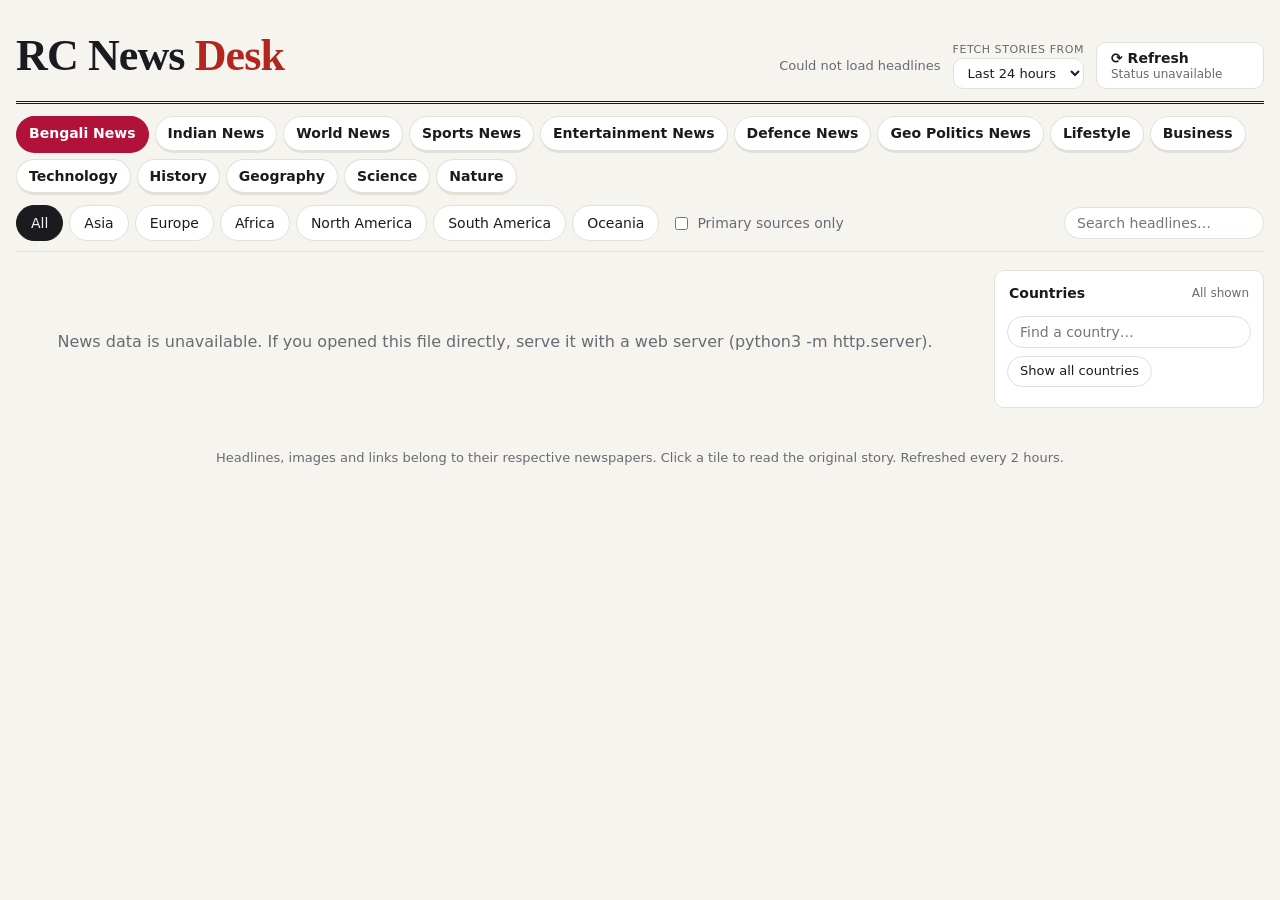
==== site/index.html @ bbf63688 "Fix article images (largest image, og:image fallback, uniform 16:9 layout) and add refresh time rang" ====
<!doctype html>
<html lang="en">
<head>
<meta charset="utf-8">
<meta name="viewport" content="width=device-width, initial-scale=1">
<title>RC News Desk — Bengali, India, World, Sports, Entertainment, Defence, Geopolitics, Lifestyle, Business, Technology, History, Geography, Science &amp; Nature</title>
<meta name="description" content="Headlines from newspapers across the world, refreshed every 2 hours.">
<meta name="referrer" content="no-referrer">
<style>
  :root {
    --bg: #f6f4ef; --card: #ffffff; --ink: #1b1b1f; --muted: #6a6a73; --line: #e3e0d8; --accent: #b3261e;
    --c-india: #c2570c; --c-world: #2a4d8f; --c-sports: #1b6e5a; --c-entertainment: #9b2f7a;
    --c-defence: #4a5a2a; --c-geopolitics: #8a2d2d; --c-lifestyle: #0f7b8a;
    --c-bengali: #b0123a; --c-business: #6b4e16; --c-technology: #3d4fb0; --c-history: #7a5230; --c-geography: #1f7a4d; --c-science: #5b3fa0; --c-nature: #2f7d2a;
  }
  @media (prefers-color-scheme: dark) {
    :root { --bg: #131316; --card: #1c1c21; --ink: #ecebe6; --muted: #9a9aa4; --line: #2c2c33; --accent: #ff6b5e;
      --c-india: #ff9a4d; --c-world: #7ea3f0; --c-sports: #4cc3a4; --c-entertainment: #e27cc0;
      --c-defence: #9fbf5f; --c-geopolitics: #f08a8a; --c-lifestyle: #4fc3d3;
      --c-bengali: #ff7a9a; --c-business: #d9b25f; --c-technology: #8c9cf0; --c-history: #d1a27a; --c-geography: #64c796; --c-science: #b49af0; --c-nature: #86cf7e; }
  }
  * { box-sizing: border-box; }
  body { margin: 0; background: var(--bg); color: var(--ink); font: 16px/1.45 Georgia, "Times New Roman", "Noto Serif Bengali", "Kohinoor Bangla", "Nirmala UI", "Vrinda", serif; }
  .wrap { max-width: 1280px; margin: 0 auto; padding: 0 16px 48px; }
  header { padding: 24px 0 12px; display: flex; flex-wrap: wrap; align-items: baseline; gap: 8px 20px; border-bottom: 3px double var(--ink); }
  h1 { margin: 0; font-size: clamp(28px, 5vw, 44px); letter-spacing: -.02em; }
  h1 span { color: var(--accent); }
  .hright { margin-left: auto; display: flex; align-items: center; gap: 12px; flex-wrap: wrap; justify-content: flex-end; }
  .updated { color: var(--muted); font: 13px system-ui, sans-serif; }
  button.refresh { display: flex; flex-direction: column; align-items: flex-start; gap: 1px; border-radius: 10px; padding: 7px 14px; text-align: left; min-width: 168px; }
  .rangebox { display: flex; flex-direction: column; gap: 1px; font-family: system-ui, sans-serif; }
  .rangebox span { font-size: 11px; color: var(--muted); text-transform: uppercase; letter-spacing: .05em; }
  .rangebox select { padding: 6px 10px; font-size: 13px; border-radius: 10px; max-width: none; }
  .rangebox select:disabled { opacity: .65; cursor: not-allowed; }
  button.refresh .rl { font: 700 14px system-ui, sans-serif; }
  button.refresh .rs { font: 12px system-ui, sans-serif; color: var(--muted); }
  button.refresh.ok .rs { color: #1b7a43; }
  button.refresh.fail .rs { color: #c0281f; }
  button.refresh:disabled { opacity: .65; cursor: not-allowed; }
  button.refresh.busy .ico { display: inline-block; animation: spin 1s linear infinite; }
  @keyframes spin { to { transform: rotate(360deg); } }
  .refmsg { font: 12px system-ui, sans-serif; color: #c0281f; text-align: right; margin-top: 6px; }
  .demo { background: #fff3cd; color: #5b4500; font: 14px system-ui, sans-serif; padding: 10px 14px; border-radius: 8px; margin-top: 14px; display: none; }
  .controls { position: sticky; top: 0; z-index: 5; background: var(--bg); padding: 12px 0 10px; border-bottom: 1px solid var(--line);
              font-family: system-ui, sans-serif; display: grid; gap: 10px; }
  .row { display: flex; flex-wrap: wrap; gap: 8px 12px; align-items: center; }
  .tabs { display: flex; flex-wrap: wrap; gap: 6px; }
  @media (max-width: 700px) { .tabs { flex-wrap: nowrap; overflow-x: auto; padding-bottom: 2px; } }
  .chips { display: flex; flex-wrap: wrap; gap: 6px; }
  button, select { font: inherit; font-size: 14px; cursor: pointer; border: 1px solid var(--line); background: var(--card); color: var(--ink); padding: 7px 14px; border-radius: 999px; }
  select { padding-right: 10px; max-width: 220px; }
  button[aria-pressed="true"] { background: var(--ink); color: var(--bg); border-color: var(--ink); }
  .tabs button { font-weight: 600; font-size: 14px; white-space: nowrap; border-bottom-width: 3px; padding: 6px 12px; }
  .tabs button[aria-pressed="true"] { background: var(--tabc, var(--ink)); border-color: var(--tabc, var(--ink)); color: #fff; }
  .toggle { display: inline-flex; align-items: center; gap: 6px; font-size: 14px; color: var(--muted); cursor: pointer; }
  input[type=search] { font: 14px system-ui, sans-serif; padding: 7px 12px; border-radius: 999px; border: 1px solid var(--line); background: var(--card); color: var(--ink); min-width: 190px; margin-left: auto; }
  .grid { display: grid; gap: 14px; grid-template-columns: repeat(auto-fill, minmax(270px, 1fr)); }
  .layout { display: grid; grid-template-columns: minmax(0, 1fr) 270px; gap: 20px; margin-top: 18px; align-items: start; }
  #grid { margin: 0; }
  aside { position: sticky; top: 118px; background: var(--card); border: 1px solid var(--line); border-radius: 10px; font-family: system-ui, sans-serif; }
  aside summary { cursor: pointer; padding: 12px 14px; font-weight: 700; font-size: 14px; list-style: none; display: flex; justify-content: space-between; align-items: center; }
  aside summary::-webkit-details-marker { display: none; }
  .selnote { font-weight: 400; color: var(--muted); font-size: 12px; }
  .sidebody { padding: 0 12px 12px; display: grid; gap: 8px; }
  .sidebody input[type=search] { margin: 0; min-width: 0; width: 100%; }
  .clear { padding: 5px 12px; font-size: 13px; justify-self: start; }
  #clist { max-height: 56vh; overflow-y: auto; display: grid; gap: 2px; padding-right: 4px; }
  #clist label { display: flex; align-items: center; gap: 8px; font-size: 14px; padding: 4px 6px; border-radius: 6px; cursor: pointer; }
  #clist label:hover { background: var(--bg); }
  #clist .n { margin-left: auto; color: var(--muted); font-size: 12px; }
  @media (max-width: 900px) {
    .layout { grid-template-columns: 1fr; }
    aside { position: static; order: -1; }
    #clist { max-height: 40vh; }
  }
  a.tile { display: flex; flex-direction: column; text-decoration: none; color: inherit; background: var(--card); border: 1px solid var(--line);
           border-radius: 10px; overflow: hidden; transition: transform .12s, box-shadow .12s; }
  a.tile:hover, a.tile:focus-visible { transform: translateY(-2px); box-shadow: 0 6px 18px rgba(0,0,0,.14); outline: none; }
  .thumb { position: relative; aspect-ratio: 16 / 9; background: var(--line); overflow: hidden; }
  /* Every tile gets the same 16:9 image box. A normal photo fills it (cropped from the top third, where faces
     usually are); a narrow, square or tall photo is shown whole over a blurred copy of itself; a small image is
     shown at its natural size, centred, instead of being stretched into a blur. */
  .thumb img.main { position: absolute; inset: 0; z-index: 2; width: 100%; height: 100%; object-fit: cover; object-position: center 25%; display: block; }
  .thumb img.main.contain { object-fit: contain; object-position: center; }
  .thumb img.main.small { inset: auto; top: 50%; left: 50%; width: auto; height: auto; max-width: 100%; max-height: 100%; transform: translate(-50%, -50%); object-fit: contain; }
  .thumb .bg { position: absolute; inset: -14%; z-index: 1; background-size: cover; background-position: center; filter: blur(18px) saturate(1.15) brightness(.92); }
  .ph { position: absolute; inset: 0; display: grid; place-items: center; font: 700 34px system-ui, sans-serif; color: #fff; background: linear-gradient(135deg, var(--tc, #555), color-mix(in srgb, var(--tc, #555) 70%, #000)); }
  .badge { z-index: 3; position: absolute; left: 8px; top: 8px; font: 700 11px system-ui, sans-serif; letter-spacing: .05em; text-transform: uppercase; padding: 3px 8px; border-radius: 999px; background: var(--tc, #555); color: #fff; }
  .body { padding: 12px 14px 12px; display: flex; flex-direction: column; gap: 7px; flex: 1; }
  .meta { display: flex; justify-content: space-between; gap: 8px; font: 12px system-ui, sans-serif; color: var(--muted); text-transform: uppercase; letter-spacing: .05em; }
  .tile h2 { margin: 0; font-size: 18px; line-height: 1.28; }
  .tile.lead h2 { font-size: 19px; }
  .tile p { margin: 0; color: var(--muted); font-size: 14px; }
  .foot { margin-top: auto; display: flex; justify-content: space-between; font: 12px system-ui, sans-serif; color: var(--muted); }
  .src { font-weight: 700; color: var(--ink); }
  .pri { color: var(--accent); font-weight: 700; }
  .empty { text-align: center; color: var(--muted); padding: 60px 0; font-family: system-ui, sans-serif; grid-column: 1 / -1; }
  .more { display: block; margin: 22px auto 0; padding: 10px 26px; }
  [hidden] { display: none !important; }
  .end { text-align: center; color: var(--muted); font: 14px system-ui, sans-serif; margin-top: 22px; }
  footer { margin-top: 36px; color: var(--muted); font: 13px system-ui, sans-serif; text-align: center; }
</style>
</head>
<body>
<div class="wrap">
  <header>
    <h1>RC News <span>Desk</span></h1>
    <div class="hright">
      <div class="updated" id="updated">Loading…</div>
      <label class="rangebox" title="On refresh, only fetch stories published within this period">
        <span>Fetch stories from</span>
        <select id="range" aria-label="Time range to fetch on refresh">
          <option value="6">Last 6 hours</option>
          <option value="12">Last 12 hours</option>
          <option value="24" selected>Last 24 hours</option>
          <option value="72">Last 3 days</option>
          <option value="168">Last 7 days</option>
          <option value="720">Last 30 days</option>
          <option value="2160">Last 90 days</option>
        </select>
      </label>
      <button class="refresh" id="refresh" type="button" disabled title="Fetch the latest headlines now">
        <span class="rl"><span class="ico">⟳</span> <span id="rlabel">Refresh</span></span>
        <span class="rs" id="rstatus">Checking…</span>
      </button>
    </div>
  </header>
  <div class="refmsg" id="refmsg" hidden></div>
  <div class="demo" id="demo">Sample data for preview. Real headlines appear after the first update runs on your host.</div>

  <div class="controls">
    <div class="tabs" id="tabs" role="group" aria-label="Section"></div>
    <div class="row">
      <div class="chips" id="chips" role="group" aria-label="Continent"></div>
      <label class="toggle"><input type="checkbox" id="primaryOnly"> Primary sources only</label>
      <input type="search" id="q" placeholder="Search headlines…" aria-label="Search headlines">
    </div>
  </div>

  <div class="layout">
    <div>
      <main class="grid" id="grid" aria-live="polite"></main>
      <button class="more" id="more" hidden>Show more stories</button>
      <div class="end" id="end" hidden>No more articles available.</div>
    </div>
    <aside id="side">
      <details id="sidebox" open>
        <summary>Countries <span class="selnote" id="selnote">All shown</span></summary>
        <div class="sidebody">
          <input type="search" id="cq" placeholder="Find a country…" aria-label="Find a country">
          <button class="clear" id="clear" type="button">Show all countries</button>
          <div id="clist" role="group" aria-label="Filter by country"></div>
        </div>
      </details>
    </aside>
  </div>
  <noscript><p class="empty">Please enable JavaScript to see the headlines.</p></noscript>

  <footer>Headlines, images and links belong to their respective newspapers. Click a tile to read the original story. Refreshed every 2 hours.</footer>
</div>

<script>
const SECTIONS = [
  ["bengali", "Bengali News"], ["india", "Indian News"], ["world", "World News"], ["sports", "Sports News"],
  ["entertainment", "Entertainment News"], ["defence", "Defence News"], ["geopolitics", "Geo Politics News"],
  ["lifestyle", "Lifestyle"], ["business", "Business"], ["technology", "Technology"],
  ["history", "History"], ["geography", "Geography"], ["science", "Science"], ["nature", "Nature"]
];
const CONTINENTS = ["All", "Asia", "Europe", "Africa", "North America", "South America", "Oceania"];
const PRIMARY_BOOST_MS = 6 * 3600 * 1000;   // primary-source stories rank as if 6 hours newer
const FIRST = 50, STEP = 50, MAX = 200;      // show 50 first, each click adds 50, never more than 200
const state = { section: "bengali", continent: "All", countries: new Set(), primaryOnly: false, q: "", cq: "", items: [], shown: FIRST };
const $ = (id) => document.getElementById(id);

const color = (sec) => `var(--c-${sec})`;
function ago(iso) {
  const m = Math.max(0, Math.round((Date.now() - new Date(iso)) / 60000));
  if (m < 1) return "just now";
  if (m < 60) return m + " min ago";
  const h = Math.round(m / 60);
  return h < 24 ? h + " h ago" : Math.round(h / 24) + " d ago";
}
const score = (i) => new Date(i.published).getTime() + (i.primary ? PRIMARY_BOOST_MS : 0);

// stories in this section, honouring primary-only and search (but not continent/country, which the sidebar counts)
function bySection() {
  const q = state.q.trim().toLowerCase();
  return state.items.filter(i =>
    i.sections.includes(state.section) &&
    (!state.primaryOnly || i.primary) &&
    (!q || (i.title + " " + i.summary + " " + i.source + " " + i.country + " " + (i.state || "")).toLowerCase().includes(q)));
}

// A public image proxy used only as a second try when the publisher's own image URL fails to load.
const proxied = (src) => "https://wsrv.nl/?url=" + encodeURIComponent(src) + "&w=800&h=450&fit=cover&a=attention";
function attachImage(thumb, src) {
  const img = document.createElement("img");
  img.className = "main"; img.alt = ""; img.loading = "lazy"; img.decoding = "async"; img.referrerPolicy = "no-referrer";
  let retried = false;
  img.onerror = () => {
    if (!retried) { retried = true; img.src = proxied(src); } else img.remove();   // placeholder stays visible
  };
  img.onload = () => {
    const w = img.naturalWidth, h = img.naturalHeight;
    if (!w || !h || w < 60 || h < 40) { img.remove(); return; }                   // icon or tracking pixel, not a photo
    const ratio = w / h;
    if (w < 320) img.classList.add("small");
    else if (ratio < 1.25 || ratio > 2.4) img.classList.add("contain");
    else return;                                                                  // normal photo: fill the box
    const bg = document.createElement("div"); bg.className = "bg";
    bg.style.backgroundImage = 'url("' + (img.currentSrc || img.src).replace(/"/g, "%22") + '")';
    thumb.insertBefore(bg, img);
  };
  img.src = src;
  thumb.append(img);
}

function makeTile(i) {
  const a = document.createElement("a");
  a.className = "tile";
  a.href = i.link; a.target = "_blank"; a.rel = "noopener noreferrer";
  a.style.setProperty("--tc", color(state.section));

  const thumb = document.createElement("div"); thumb.className = "thumb";
  const ph = document.createElement("div"); ph.className = "ph"; ph.textContent = (i.source || "?").charAt(0);
  thumb.append(ph);
  if (i.image && i.image.startsWith("https://")) attachImage(thumb, i.image);
  const badge = document.createElement("span"); badge.className = "badge"; badge.textContent = i.country;
  thumb.append(badge);

  const body = document.createElement("div"); body.className = "body";
  const meta = document.createElement("div"); meta.className = "meta";
  const c = document.createElement("span"); c.textContent = i.state || i.continent;
  const t = document.createElement("span"); t.textContent = ago(i.published);
  meta.append(c, t);
  const h = document.createElement("h2"); h.textContent = i.title;
  body.append(meta, h);
  if (i.summary) { const p = document.createElement("p"); p.textContent = i.summary; body.append(p); }
  const f = document.createElement("div"); f.className = "foot";
  const s = document.createElement("span"); s.className = "src"; s.textContent = i.source;
  const r = document.createElement("span");
  if (i.primary) { const pm = document.createElement("span"); pm.className = "pri"; pm.textContent = "● Primary  "; r.append(pm); }
  r.append("Read ↗");
  f.append(s, r); body.append(f);
  a.append(thumb, body);
  return a;
}

function renderSidebar(base) {
  const inCont = base.filter(i => state.continent === "All" || i.continent === state.continent);
  const counts = {};
  for (const i of inCont) counts[i.country] = (counts[i.country] || 0) + 1;
  for (const c of state.countries) counts[c] = counts[c] || 0;      // keep ticked countries visible
  const cq = state.cq.trim().toLowerCase();
  const names = Object.keys(counts).filter(n => !cq || n.toLowerCase().includes(cq))
    .sort((a, b) => (state.countries.has(b) - state.countries.has(a)) || counts[b] - counts[a] || a.localeCompare(b));
  const box = $("clist");
  box.replaceChildren();
  for (const n of names) {
    const l = document.createElement("label");
    const cb = document.createElement("input"); cb.type = "checkbox"; cb.checked = state.countries.has(n);
    cb.onchange = () => {
      cb.checked ? state.countries.add(n) : state.countries.delete(n);
      state.shown = FIRST; render();
    };
    const name = document.createElement("span"); name.textContent = n;
    const num = document.createElement("span"); num.className = "n"; num.textContent = counts[n];
    l.append(cb, name, num); box.append(l);
  }
  if (!names.length) { const e = document.createElement("div"); e.className = "selnote"; e.textContent = "No countries found."; box.append(e); }
  $("selnote").textContent = state.countries.size ? `${state.countries.size} selected` : "All shown";
}

function render() {
  const base = bySection();
  renderSidebar(base);
  const list = base.filter(i =>
    (state.continent === "All" || i.continent === state.continent) &&
    (state.countries.size === 0 || state.countries.has(i.country))
  ).sort((a, b) => score(b) - score(a));

  const grid = $("grid");
  grid.replaceChildren();
  const limit = Math.min(state.shown, MAX);
  if (!list.length) {
    const d = document.createElement("div"); d.className = "empty";
    d.textContent = "No stories match this filter right now.";
    grid.append(d);
  }
  for (const i of list.slice(0, limit)) grid.append(makeTile(i));

  const canMore = list.length > limit && limit < MAX;
  $("more").hidden = !canMore;
  $("more").textContent = `Show more stories (${Math.min(list.length, MAX) - limit} more)`;
  $("end").hidden = canMore || list.length === 0;
}

function build() {
  const tabs = $("tabs");
  for (const [key, label] of SECTIONS) {
    const b = document.createElement("button");
    b.textContent = label; b.style.setProperty("--tabc", color(key));
    b.setAttribute("aria-pressed", key === state.section);
    b.onclick = () => {
      state.section = key; state.continent = "All"; state.shown = FIRST;
      tabs.querySelectorAll("button").forEach(x => x.setAttribute("aria-pressed", x === b));
      $("chips").querySelectorAll("button").forEach((x, n) => x.setAttribute("aria-pressed", n === 0));
      render();
    };
    tabs.append(b);
  }
  const chips = $("chips");
  for (const c of CONTINENTS) {
    const b = document.createElement("button");
    b.textContent = c; b.setAttribute("aria-pressed", c === state.continent);
    b.onclick = () => {
      state.continent = c; state.shown = FIRST;
      chips.querySelectorAll("button").forEach(x => x.setAttribute("aria-pressed", x === b));
      render();
    };
    chips.append(b);
  }
  $("primaryOnly").onchange = (e) => { state.primaryOnly = e.target.checked; state.shown = FIRST; render(); };
  $("q").addEventListener("input", (e) => { state.q = e.target.value; state.shown = FIRST; render(); });
  $("cq").addEventListener("input", (e) => { state.cq = e.target.value; render(); });
  $("clear").onclick = () => { state.countries.clear(); state.cq = ""; $("cq").value = ""; state.shown = FIRST; render(); };
  $("more").onclick = () => { state.shown = Math.min(state.shown + STEP, MAX); render(); };
  if (window.innerWidth <= 900) $("sidebox").open = false;   // start collapsed on phones
}

async function load() {
  try {
    const res = await fetch("news.json?t=" + Date.now(), { cache: "no-store" });
    const data = await res.json();
    state.items = data.items || [];
    $("demo").style.display = data.demo ? "block" : "none";
    const RANGE_LABEL = { 6: "last 6 hours", 12: "last 12 hours", 24: "last 24 hours", 72: "last 3 days", 168: "last 7 days", 720: "last 30 days", 2160: "last 90 days" };
    $("updated").textContent = "Updated " + new Date(data.generated_at).toLocaleString([], { dateStyle: "medium", timeStyle: "short" })
      + (RANGE_LABEL[data.range_hours] ? " · " + RANGE_LABEL[data.range_hours] : "");
    render();
  } catch (e) {
    $("updated").textContent = "Could not load headlines";
    $("grid").innerHTML = '<div class="empty">News data is unavailable. If you opened this file directly, serve it with a web server (python3 -m http.server).</div>';
  }
}

// ---------- Refresh button: triggers the backend workflow and tracks it ----------
const GH = { owner: "rajdeep-chakraborty-418", repo: "news-desk", workflow: "update.yml" };
const TOKEN_KEY = "rcnd_gh_token";
const POLL_MS = window.RC_POLL_MS || 6000;
const ACTIVE = new Set(["queued", "in_progress", "waiting", "pending", "requested"]);
const rf = { busy: false, last: null };
const API = `https://api.github.com/repos/${GH.owner}/${GH.repo}/actions/workflows/${GH.workflow}`;
const sleep = (ms) => new Promise(r => setTimeout(r, ms));
const getToken = () => { try { return localStorage.getItem(TOKEN_KEY) || ""; } catch (e) { return ""; } };
const setToken = (t) => { try { t ? localStorage.setItem(TOKEN_KEY, t) : localStorage.removeItem(TOKEN_KEY); } catch (e) {} };
function ghHeaders() {
  const h = { Accept: "application/vnd.github+json" };
  const t = getToken(); if (t) h.Authorization = "Bearer " + t;
  return h;
}
async function fetchRuns() {
  const r = await fetch(API + "/runs?per_page=10", { headers: ghHeaders(), cache: "no-store" });
  if (!r.ok) throw new Error("HTTP " + r.status);
  const d = await r.json();
  return (d.workflow_runs || []).filter(x => x.event !== "schedule").sort((a, b) => b.id - a.id);
}
const RANGE_KEY = "rcnd_range", RANGES = ["6", "12", "24", "72", "168", "720", "2160"];
function getRange() { try { const v = localStorage.getItem(RANGE_KEY); if (RANGES.includes(v)) return v; } catch (e) {} return "24"; }
function paintButton() {
  const btn = $("refresh"), st = $("rstatus");
  $("range").disabled = rf.busy;
  btn.classList.remove("ok", "fail", "busy");
  if (rf.busy) {
    btn.disabled = true; btn.classList.add("busy");
    $("rlabel").textContent = "Refreshing…"; st.textContent = rf.note || "Please wait";
    return;
  }
  btn.disabled = false; $("rlabel").textContent = "Refresh";
  if (!rf.last) { st.textContent = rf.note || "Last: no refresh yet"; return; }
  const ok = rf.last.conclusion === "success";
  btn.classList.add(ok ? "ok" : "fail");
  st.textContent = `Last: ${ok ? "✓ Success" : "✗ Failed"} · ${ago(rf.last.updated_at)}`;
}
function showMsg(text) {
  const m = $("refmsg"); m.textContent = text || ""; m.hidden = !text;
}
async function trackRun(baselineId) {
  // wait for the run newer than baselineId to appear, then until it finishes
  rf.busy = true; rf.note = "Starting…"; paintButton();
  const t0 = Date.now(); let errors = 0, runs = [];
  while (true) {
    await sleep(POLL_MS);
    try { runs = await fetchRuns(); errors = 0; } catch (e) { if (++errors >= 5) break; continue; }
    const mine = runs.filter(x => x.id > baselineId).pop();   // oldest run started after the click
    if (!mine) { if (Date.now() - t0 > 90000) { showMsg("The refresh did not start. Please try again."); break; } continue; }
    if (mine.status === "completed") { rf.last = mine; break; }
    rf.note = "Running…"; paintButton();
    if (Date.now() - t0 > 20 * 60000) { showMsg("The refresh is taking too long; check GitHub Actions."); break; }
  }
  if (errors >= 5) showMsg("Could not read refresh status (GitHub rate limit?). Try again in a few minutes.");
  rf.busy = false; rf.note = ""; paintButton();
  if (rf.last && rf.last.conclusion === "success") load();      // show the new headlines
}
async function syncStatus() {
  try {
    const runs = await fetchRuns();
    const active = runs.find(x => ACTIVE.has(x.status));
    rf.last = runs.find(x => x.status === "completed") || null;
    if (active) return trackRun(active.id - 1);              // a refresh is already running
    rf.busy = false; rf.note = ""; paintButton();
  } catch (e) {
    rf.busy = false; rf.note = "Status unavailable"; paintButton();
  }
}
async function startRefresh() {
  if (rf.busy) return;
  showMsg("");
  let token = getToken();
  if (!token) {
    token = (prompt("To trigger a refresh, paste a GitHub access token (fine-grained, only this repository, permission: Actions = Read and write). It is stored only in this browser.") || "").trim();
    if (!token) return;
    setToken(token);
  }
  rf.busy = true; rf.note = "Starting…"; paintButton();
  let baseline = 0;
  try { const runs = await fetchRuns(); baseline = runs.length ? runs[0].id : 0; } catch (e) {}
  try {
    const r = await fetch(API + "/dispatches", { method: "POST", headers: { ...ghHeaders(), "Content-Type": "application/json" }, body: JSON.stringify({ ref: "main", inputs: { hours: $("range").value } }) });
    if (r.status !== 204) {
      if ([401, 403, 404].includes(r.status)) { setToken(""); showMsg("GitHub rejected the token (needs Actions: Read and write on this repository). Click Refresh to enter a new one."); }
      else showMsg("Could not start the refresh (HTTP " + r.status + ").");
      rf.busy = false; rf.note = ""; paintButton(); return;
    }
  } catch (e) {
    showMsg("Could not reach GitHub. Check your connection."); rf.busy = false; rf.note = ""; paintButton(); return;
  }
  trackRun(baseline);
}
$("range").value = getRange();
$("range").onchange = (e) => { try { localStorage.setItem(RANGE_KEY, e.target.value); } catch (err) {} };
$("refresh").onclick = startRefresh;
syncStatus();
setInterval(() => { if (!rf.busy) paintButton(); }, 60 * 1000);   // keep "x min ago" fresh
build(); load();
setInterval(load, 10 * 60 * 1000);   // re-check for new data every 10 minutes
setInterval(() => { if (state.items.length) render(); }, 5 * 60 * 1000);   // keep "x min ago" fresh
</script>
</body>
</html>
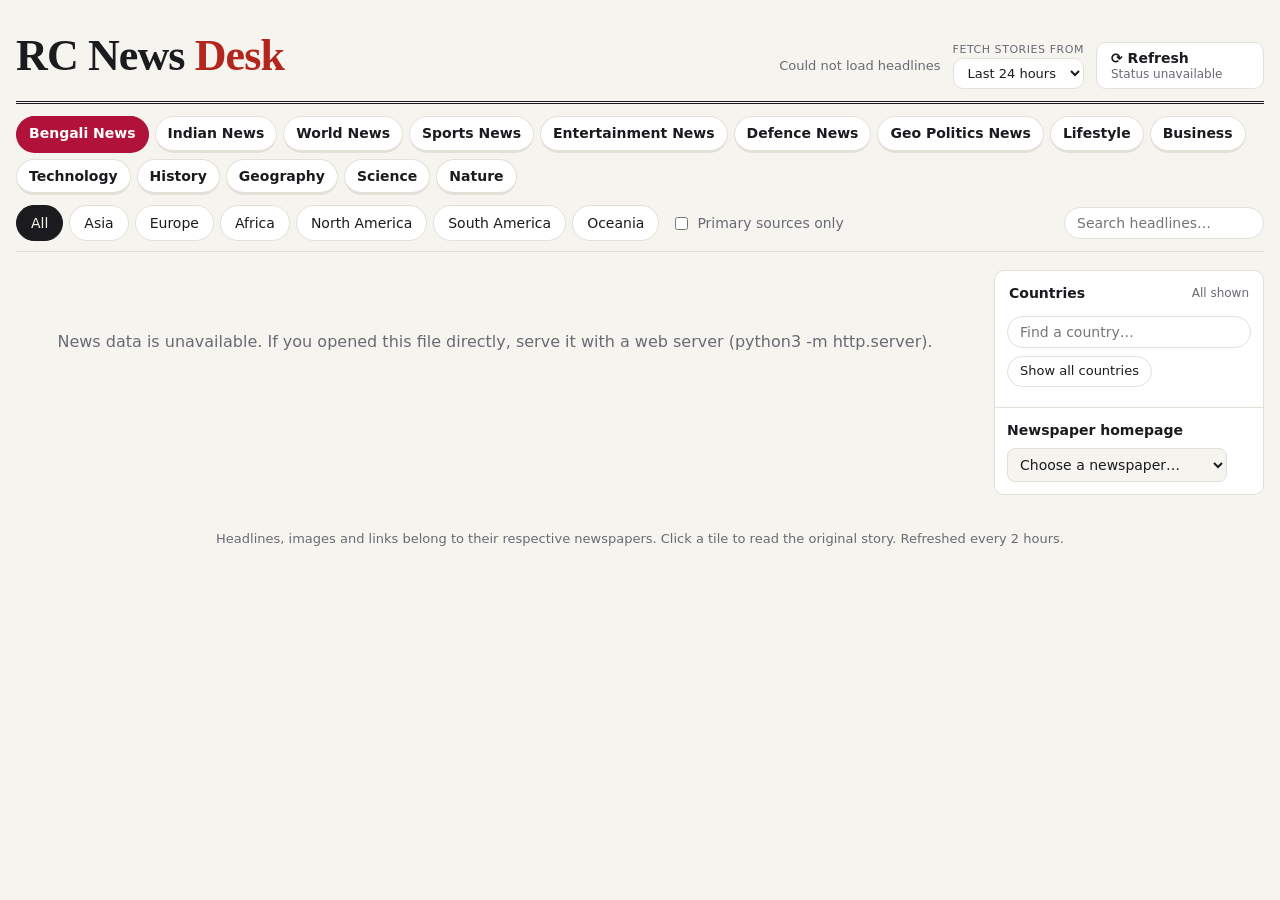
==== commit 1e0bdc0e: "Add Newspapers dropdown with homepage links Co-Authored-By: Claude Sonnet 5.5 <noreply@anthropic.com" ====
--- a/site/index.html
+++ b/site/index.html
@@ -64,7 +64,13 @@
   .sidebody { padding: 0 12px 12px; display: grid; gap: 8px; }
   .sidebody input[type=search] { margin: 0; min-width: 0; width: 100%; }
   .clear { padding: 5px 12px; font-size: 13px; justify-self: start; }
-  #clist { max-height: 56vh; overflow-y: auto; display: grid; gap: 2px; padding-right: 4px; }
+  .paperbox { border-top: 1px solid var(--line); padding: 12px; display: grid; gap: 8px; }
+  .paperbox label { font-weight: 700; font-size: 14px; }
+  .paperbox select { width: 100%; min-width: 0; padding: 7px 8px; font-size: 14px; border: 1px solid var(--line); border-radius: 8px; background: var(--bg); color: inherit; }
+  .paperlink { display: block; padding: 8px 10px; border-radius: 8px; background: var(--bg); border: 1px solid var(--line); font-size: 14px; font-weight: 600; text-decoration: none; color: inherit; overflow-wrap: anywhere; }
+  .paperlink:hover { text-decoration: underline; }
+  .paperlink small { display: block; font-weight: 400; color: var(--muted); font-size: 12px; }
+  #clist { max-height: 40vh; overflow-y: auto; display: grid; gap: 2px; padding-right: 4px; }
   #clist label { display: flex; align-items: center; gap: 8px; font-size: 14px; padding: 4px 6px; border-radius: 6px; cursor: pointer; }
   #clist label:hover { background: var(--bg); }
   #clist .n { margin-left: auto; color: var(--muted); font-size: 12px; }
@@ -152,6 +158,11 @@
           <div id="clist" role="group" aria-label="Filter by country"></div>
         </div>
       </details>
+      <div class="paperbox">
+        <label for="paper">Newspaper homepage</label>
+        <select id="paper" aria-label="Choose a newspaper to open its homepage"><option value="">Choose a newspaper…</option></select>
+        <a id="paperlink" class="paperlink" target="_blank" rel="noopener noreferrer" hidden></a>
+      </div>
     </aside>
   </div>
   <noscript><p class="empty">Please enable JavaScript to see the headlines.</p></noscript>
@@ -169,7 +180,7 @@
 const CONTINENTS = ["All", "Asia", "Europe", "Africa", "North America", "South America", "Oceania"];
 const PRIMARY_BOOST_MS = 6 * 3600 * 1000;   // primary-source stories rank as if 6 hours newer
 const FIRST = 50, STEP = 50, MAX = 200;      // show 50 first, each click adds 50, never more than 200
-const state = { section: "bengali", continent: "All", countries: new Set(), primaryOnly: false, q: "", cq: "", items: [], shown: FIRST };
+const state = { lm: "", generated: "", section: "bengali", continent: "All", countries: new Set(), primaryOnly: false, q: "", cq: "", items: [], shown: FIRST };
 const $ = (id) => document.getElementById(id);
 
 const color = (sec) => `var(--c-${sec})`;
@@ -328,11 +339,34 @@
   if (window.innerWidth <= 900) $("sidebox").open = false;   // start collapsed on phones
 }
 
+// Newspapers dropdown: pick one paper (single select) and its homepage link appears below it.
+async function loadPapers() {
+  const sel = $("paper"), link = $("paperlink");
+  let papers = [];
+  try { papers = await (await fetch("papers.json?t=" + Date.now())).json(); } catch (e) { sel.disabled = true; sel.options[0].textContent = "Newspaper list unavailable"; return; }
+  for (const cont of [...CONTINENTS.slice(1), "Other"]) {
+    const list = papers.filter((p) => p.continent === cont || (cont === "Other" && !CONTINENTS.includes(p.continent)));
+    if (!list.length) continue;
+    const g = document.createElement("optgroup"); g.label = cont === "Other" ? "International" : cont;
+    for (const p of list) { const o = document.createElement("option"); o.value = p.url; o.textContent = p.name; g.appendChild(o); }
+    sel.appendChild(g);
+  }
+  sel.addEventListener("change", () => {
+    const p = papers.find((x) => x.url === sel.value);
+    if (!p || !/^https?:\/\//.test(p.url)) { link.hidden = true; return; }
+    link.href = p.url;
+    link.replaceChildren(document.createTextNode("Open " + p.name + " ↗"));
+    const host = document.createElement("small"); host.textContent = p.url.replace(/^https?:\/\//, "").replace(/\/$/, "");
+    link.appendChild(host); link.hidden = false;
+  });
+}
+
 async function load() {
   try {
     const res = await fetch("news.json?t=" + Date.now(), { cache: "no-store" });
     const data = await res.json();
     state.items = data.items || [];
+    state.lm = res.headers.get("last-modified") || state.lm; state.generated = data.generated_at;
     $("demo").style.display = data.demo ? "block" : "none";
     const RANGE_LABEL = { 6: "last 6 hours", 12: "last 12 hours", 24: "last 24 hours", 72: "last 3 days", 168: "last 7 days", 720: "last 30 days", 2160: "last 90 days" };
     $("updated").textContent = "Updated " + new Date(data.generated_at).toLocaleString([], { dateStyle: "medium", timeStyle: "short" })
@@ -347,7 +381,10 @@
 // ---------- Refresh button: triggers the backend workflow and tracks it ----------
 const GH = { owner: "rajdeep-chakraborty-418", repo: "news-desk", workflow: "update.yml" };
 const TOKEN_KEY = "rcnd_gh_token";
-const POLL_MS = window.RC_POLL_MS || 6000;
+// Clicking Refresh posts a tiny request ("hours=24") to this public relay topic; the scheduler job running on GitHub
+// reads it within ~30 s and starts the update. No account or token is needed.
+const RELAY = { base: window.RC_RELAY_BASE || "https://ntfy.sh", topic: "rcnd-d6930e74e95016bf07496776" };
+const pollMs = () => window.RC_POLL_MS || (getToken() ? 6000 : 10000);
 const ACTIVE = new Set(["queued", "in_progress", "waiting", "pending", "requested"]);
 const rf = { busy: false, last: null };
 const API = `https://api.github.com/repos/${GH.owner}/${GH.repo}/actions/workflows/${GH.workflow}`;
@@ -385,20 +422,36 @@
 function showMsg(text) {
   const m = $("refmsg"); m.textContent = text || ""; m.hidden = !text;
 }
-async function trackRun(baselineId) {
+async function dataChanged() {
+  try {
+    const r = await fetch("news.json?t=" + Date.now(), { method: "HEAD", cache: "no-store" });
+    const lm = r.headers.get("last-modified");
+    return !!(lm && state.lm && lm !== state.lm);
+  } catch (e) { return false; }
+}
+async function trackRun(baselineId, startWaitMs) {
   // wait for the run newer than baselineId to appear, then until it finishes
-  rf.busy = true; rf.note = "Starting…"; paintButton();
-  const t0 = Date.now(); let errors = 0, runs = [];
+  rf.busy = true; rf.note = startWaitMs > 90000 ? "Request sent…" : "Starting…"; paintButton();
+  const t0 = Date.now(); let errors = 0, runs = [], viaData = false;
   while (true) {
-    await sleep(POLL_MS);
-    try { runs = await fetchRuns(); errors = 0; } catch (e) { if (++errors >= 5) break; continue; }
+    await sleep(pollMs());
+    try { runs = await fetchRuns(); errors = 0; }
+    catch (e) {                                          // GitHub status unavailable (rate limit?): watch the data file instead
+      errors++;
+      if (await dataChanged()) { rf.last = { conclusion: "success", updated_at: new Date().toISOString() }; viaData = true; break; }
+      if (errors >= 12) break;
+      continue;
+    }
     const mine = runs.filter(x => x.id > baselineId).pop();   // oldest run started after the click
-    if (!mine) { if (Date.now() - t0 > 90000) { showMsg("The refresh did not start. Please try again."); break; } continue; }
+    if (!mine) {
+      if (Date.now() - t0 > startWaitMs) { showMsg("The refresh has not started yet. If one ran a few minutes ago it may be fresh already; otherwise try again in a minute."); break; }
+      continue;
+    }
     if (mine.status === "completed") { rf.last = mine; break; }
     rf.note = "Running…"; paintButton();
     if (Date.now() - t0 > 20 * 60000) { showMsg("The refresh is taking too long; check GitHub Actions."); break; }
   }
-  if (errors >= 5) showMsg("Could not read refresh status (GitHub rate limit?). Try again in a few minutes.");
+  if (errors >= 12 && !viaData) showMsg("Could not read refresh status (GitHub rate limit?). The headlines will update when the refresh finishes.");
   rf.busy = false; rf.note = ""; paintButton();
   if (rf.last && rf.last.conclusion === "success") load();      // show the new headlines
 }
@@ -407,42 +460,46 @@
     const runs = await fetchRuns();
     const active = runs.find(x => ACTIVE.has(x.status));
     rf.last = runs.find(x => x.status === "completed") || null;
-    if (active) return trackRun(active.id - 1);              // a refresh is already running
+    if (active) return trackRun(active.id - 1, 90000);              // a refresh is already running
     rf.busy = false; rf.note = ""; paintButton();
   } catch (e) {
     rf.busy = false; rf.note = "Status unavailable"; paintButton();
   }
 }
+async function sendRequest() {
+  const hours = $("range").value;
+  if (getToken()) {                                       // optional shortcut for the owner: start the workflow directly
+    try {
+      const r = await fetch(API + "/dispatches", { method: "POST", headers: { ...ghHeaders(), "Content-Type": "application/json" }, body: JSON.stringify({ ref: "main", inputs: { hours } }) });
+      if (r.status === 204) return window.RC_WAIT_MS || 90000;
+      if ([401, 403, 404].includes(r.status)) setToken("");   // stale token: forget it and use the relay
+      else throw new Error("HTTP " + r.status);
+    } catch (e) { if (String(e.message).startsWith("HTTP")) throw e; }
+  }
+  const r = await fetch(`${RELAY.base}/${RELAY.topic}`, { method: "POST", body: "hours=" + hours });
+  if (!r.ok) throw new Error("HTTP " + r.status);
+  return window.RC_WAIT_MS || 180000;                    // the scheduler checks the relay about every 30 s
+}
 async function startRefresh() {
   if (rf.busy) return;
   showMsg("");
-  let token = getToken();
-  if (!token) {
-    token = (prompt("To trigger a refresh, paste a GitHub access token (fine-grained, only this repository, permission: Actions = Read and write). It is stored only in this browser.") || "").trim();
-    if (!token) return;
-    setToken(token);
-  }
   rf.busy = true; rf.note = "Starting…"; paintButton();
   let baseline = 0;
   try { const runs = await fetchRuns(); baseline = runs.length ? runs[0].id : 0; } catch (e) {}
-  try {
-    const r = await fetch(API + "/dispatches", { method: "POST", headers: { ...ghHeaders(), "Content-Type": "application/json" }, body: JSON.stringify({ ref: "main", inputs: { hours: $("range").value } }) });
-    if (r.status !== 204) {
-      if ([401, 403, 404].includes(r.status)) { setToken(""); showMsg("GitHub rejected the token (needs Actions: Read and write on this repository). Click Refresh to enter a new one."); }
-      else showMsg("Could not start the refresh (HTTP " + r.status + ").");
-      rf.busy = false; rf.note = ""; paintButton(); return;
-    }
-  } catch (e) {
-    showMsg("Could not reach GitHub. Check your connection."); rf.busy = false; rf.note = ""; paintButton(); return;
-  }
-  trackRun(baseline);
+  let wait;
+  try { wait = await sendRequest(); }
+  catch (e) {
+    showMsg("Could not send the refresh request (" + (e.message || "network error") + "). Check your connection and try again.");
+    rf.busy = false; rf.note = ""; paintButton(); return;
+  }
+  trackRun(baseline, wait);
 }
 $("range").value = getRange();
 $("range").onchange = (e) => { try { localStorage.setItem(RANGE_KEY, e.target.value); } catch (err) {} };
 $("refresh").onclick = startRefresh;
 syncStatus();
 setInterval(() => { if (!rf.busy) paintButton(); }, 60 * 1000);   // keep "x min ago" fresh
-build(); load();
+build(); load(); loadPapers();
 setInterval(load, 10 * 60 * 1000);   // re-check for new data every 10 minutes
 setInterval(() => { if (state.items.length) render(); }, 5 * 60 * 1000);   // keep "x min ago" fresh
 </script>
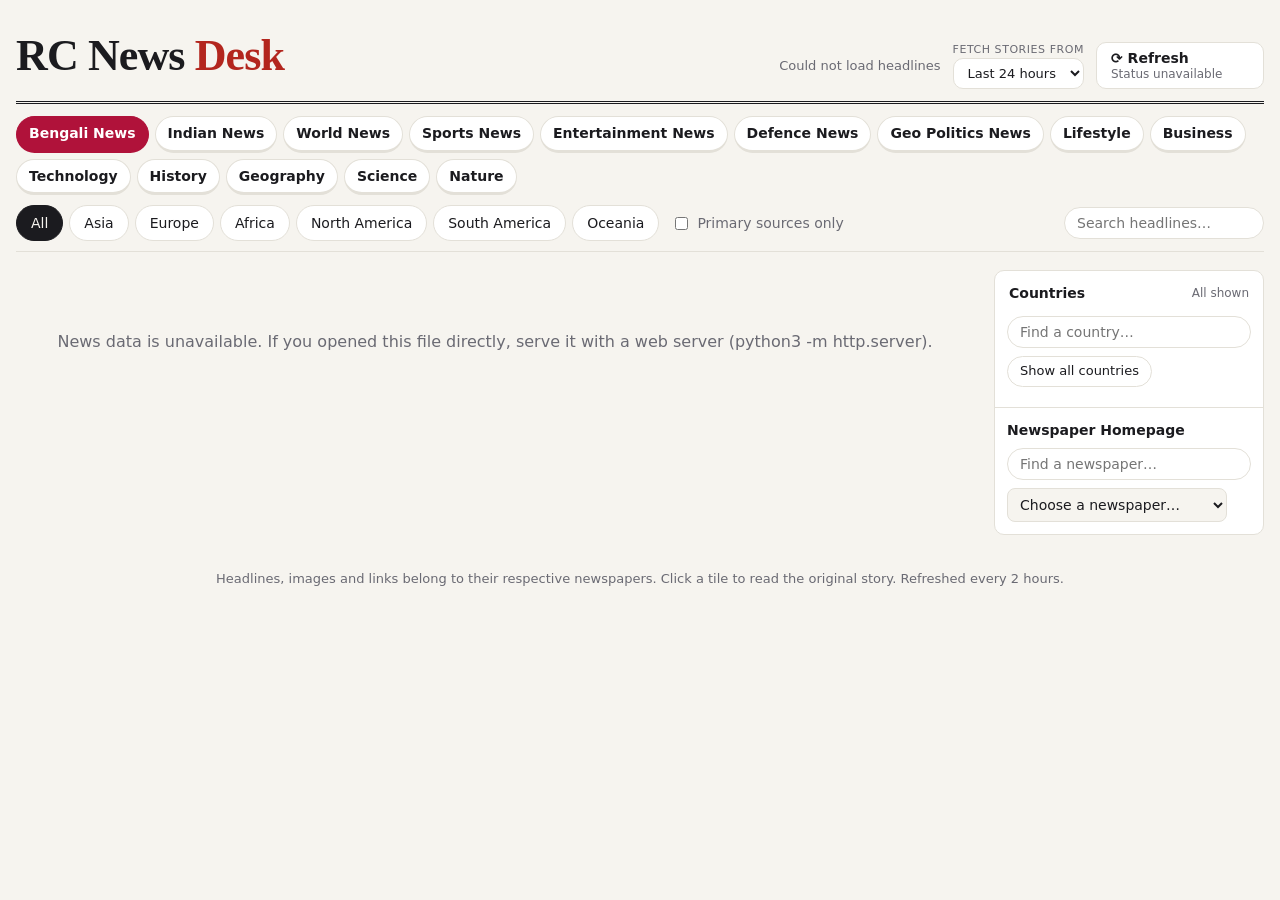
==== commit 871fac4e: "Newspaper Homepage: rename label, add search, group by country Co-Authored-By: Claude Sonnet 5.5 <no" ====
--- a/site/index.html
+++ b/site/index.html
@@ -66,6 +66,7 @@
   .clear { padding: 5px 12px; font-size: 13px; justify-self: start; }
   .paperbox { border-top: 1px solid var(--line); padding: 12px; display: grid; gap: 8px; }
   .paperbox label { font-weight: 700; font-size: 14px; }
+  .paperbox input[type=search] { margin: 0; min-width: 0; width: 100%; }
   .paperbox select { width: 100%; min-width: 0; padding: 7px 8px; font-size: 14px; border: 1px solid var(--line); border-radius: 8px; background: var(--bg); color: inherit; }
   .paperlink { display: block; padding: 8px 10px; border-radius: 8px; background: var(--bg); border: 1px solid var(--line); font-size: 14px; font-weight: 600; text-decoration: none; color: inherit; overflow-wrap: anywhere; }
   .paperlink:hover { text-decoration: underline; }
@@ -159,7 +160,8 @@
         </div>
       </details>
       <div class="paperbox">
-        <label for="paper">Newspaper homepage</label>
+        <label for="paper">Newspaper Homepage</label>
+        <input type="search" id="pq" placeholder="Find a newspaper…" aria-label="Find a newspaper" autocomplete="off">
         <select id="paper" aria-label="Choose a newspaper to open its homepage"><option value="">Choose a newspaper…</option></select>
         <a id="paperlink" class="paperlink" target="_blank" rel="noopener noreferrer" hidden></a>
       </div>
@@ -344,21 +346,38 @@
   const sel = $("paper"), link = $("paperlink");
   let papers = [];
   try { papers = await (await fetch("papers.json?t=" + Date.now())).json(); } catch (e) { sel.disabled = true; sel.options[0].textContent = "Newspaper list unavailable"; return; }
-  for (const cont of [...CONTINENTS.slice(1), "Other"]) {
-    const list = papers.filter((p) => p.continent === cont || (cont === "Other" && !CONTINENTS.includes(p.continent)));
-    if (!list.length) continue;
-    const g = document.createElement("optgroup"); g.label = cont === "Other" ? "International" : cont;
-    for (const p of list) { const o = document.createElement("option"); o.value = p.url; o.textContent = p.name; g.appendChild(o); }
-    sel.appendChild(g);
-  }
-  sel.addEventListener("change", () => {
-    const p = papers.find((x) => x.url === sel.value);
+  const show = (p) => {
     if (!p || !/^https?:\/\//.test(p.url)) { link.hidden = true; return; }
     link.href = p.url;
     link.replaceChildren(document.createTextNode("Open " + p.name + " ↗"));
-    const host = document.createElement("small"); host.textContent = p.url.replace(/^https?:\/\//, "").replace(/\/$/, "");
+    const host = document.createElement("small"); host.textContent = p.country + " · " + p.url.replace(/^https?:\/\//, "").replace(/\/$/, "");
     link.appendChild(host); link.hidden = false;
+  };
+  // (re)build the options, keeping only papers whose name matches the search box
+  const fill = (q) => {
+    const needle = q.trim().toLowerCase(); let n = 0;
+    sel.replaceChildren(sel.options[0] || new Option("Choose a newspaper…", ""));
+    const match = papers.filter((p) => !needle || p.name.toLowerCase().includes(needle));
+    const countries = [...new Set(match.map((p) => p.country))].sort((x, y) =>
+      (x === "International") - (y === "International") || x.localeCompare(y));   // A-Z, with "International" (multi-country papers) last
+    for (const c of countries) {
+      const g = document.createElement("optgroup"); g.label = c;
+      for (const p of match.filter((x) => x.country === c)) { g.appendChild(new Option(p.name, p.url)); n++; }
+      sel.appendChild(g);
+    }
+    if (needle && !n) sel.appendChild(Object.assign(new Option("No newspaper found", ""), { disabled: true }));
+    sel.size = needle ? Math.min(7, Math.max(2, n + 1)) : 1;   // while searching, show the matches as an open list
+    return n;
+  };
+  const pq = $("pq");
+  fill("");
+  pq.addEventListener("input", () => { fill(pq.value); sel.value = ""; show(null); });
+  pq.addEventListener("keydown", (e) => {            // Enter picks the first match
+    if (e.key !== "Enter") return;
+    const first = [...sel.options].find((o) => o.value);
+    if (first) { sel.value = first.value; show(papers.find((x) => x.url === first.value)); sel.size = 1; }
   });
+  sel.addEventListener("change", () => { show(papers.find((x) => x.url === sel.value)); sel.size = 1; });
 }
 
 async function load() {
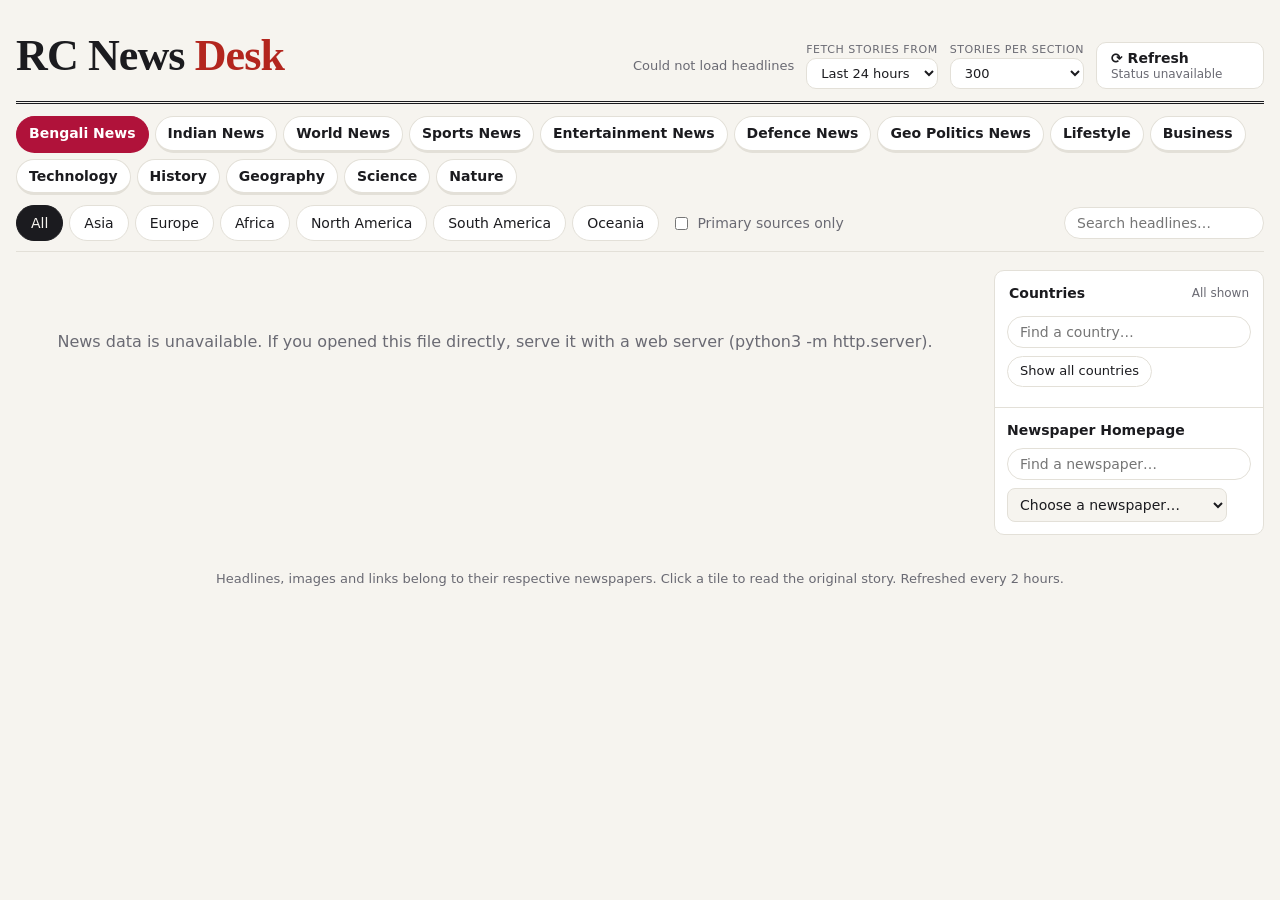
==== commit 684a1b46: "Refresh: choose stories per section (200-1000, default 300) Co-Authored-By: Claude Sonnet 5.5 <norep" ====
--- a/site/index.html
+++ b/site/index.html
@@ -126,6 +126,16 @@
           <option value="2160">Last 90 days</option>
         </select>
       </label>
+      <label class="rangebox" title="On refresh, keep up to this many stories in each section">
+        <span>Stories per section</span>
+        <select id="count" aria-label="Number of stories to fetch per section on refresh">
+          <option value="200">200</option>
+          <option value="300" selected>300</option>
+          <option value="400">400</option>
+          <option value="500">500</option>
+          <option value="1000">1000</option>
+        </select>
+      </label>
       <button class="refresh" id="refresh" type="button" disabled title="Fetch the latest headlines now">
         <span class="rl"><span class="ico">⟳</span> <span id="rlabel">Refresh</span></span>
         <span class="rs" id="rstatus">Checking…</span>
@@ -181,7 +191,8 @@
 ];
 const CONTINENTS = ["All", "Asia", "Europe", "Africa", "North America", "South America", "Oceania"];
 const PRIMARY_BOOST_MS = 6 * 3600 * 1000;   // primary-source stories rank as if 6 hours newer
-const FIRST = 50, STEP = 50, MAX = 200;      // show 50 first, each click adds 50, never more than 200
+const FIRST = 50, STEP = 50;                 // show 50 first, each click adds 50 ...
+let MAX = 200;                               // ... up to the number of stories kept per section (news.json "max_articles"; 200 for older data)
 const state = { lm: "", generated: "", section: "bengali", continent: "All", countries: new Set(), primaryOnly: false, q: "", cq: "", items: [], shown: FIRST };
 const $ = (id) => document.getElementById(id);
 
@@ -385,6 +396,7 @@
     const res = await fetch("news.json?t=" + Date.now(), { cache: "no-store" });
     const data = await res.json();
     state.items = data.items || [];
+    MAX = data.max_articles || 200;
     state.lm = res.headers.get("last-modified") || state.lm; state.generated = data.generated_at;
     $("demo").style.display = data.demo ? "block" : "none";
     const RANGE_LABEL = { 6: "last 6 hours", 12: "last 12 hours", 24: "last 24 hours", 72: "last 3 days", 168: "last 7 days", 720: "last 30 days", 2160: "last 90 days" };
@@ -421,11 +433,13 @@
   const d = await r.json();
   return (d.workflow_runs || []).filter(x => x.event !== "schedule").sort((a, b) => b.id - a.id);
 }
+const COUNT_KEY = "rcnd_count", COUNTS = ["200", "300", "400", "500", "1000"];
 const RANGE_KEY = "rcnd_range", RANGES = ["6", "12", "24", "72", "168", "720", "2160"];
 function getRange() { try { const v = localStorage.getItem(RANGE_KEY); if (RANGES.includes(v)) return v; } catch (e) {} return "24"; }
+function getCount() { try { const v = localStorage.getItem(COUNT_KEY); if (COUNTS.includes(v)) return v; } catch (e) {} return "300"; }
 function paintButton() {
   const btn = $("refresh"), st = $("rstatus");
-  $("range").disabled = rf.busy;
+  $("range").disabled = rf.busy; $("count").disabled = rf.busy;
   btn.classList.remove("ok", "fail", "busy");
   if (rf.busy) {
     btn.disabled = true; btn.classList.add("busy");
@@ -486,16 +500,16 @@
   }
 }
 async function sendRequest() {
-  const hours = $("range").value;
+  const hours = $("range").value, count = $("count").value;
   if (getToken()) {                                       // optional shortcut for the owner: start the workflow directly
     try {
-      const r = await fetch(API + "/dispatches", { method: "POST", headers: { ...ghHeaders(), "Content-Type": "application/json" }, body: JSON.stringify({ ref: "main", inputs: { hours } }) });
+      const r = await fetch(API + "/dispatches", { method: "POST", headers: { ...ghHeaders(), "Content-Type": "application/json" }, body: JSON.stringify({ ref: "main", inputs: { hours, count } }) });
       if (r.status === 204) return window.RC_WAIT_MS || 90000;
       if ([401, 403, 404].includes(r.status)) setToken("");   // stale token: forget it and use the relay
       else throw new Error("HTTP " + r.status);
     } catch (e) { if (String(e.message).startsWith("HTTP")) throw e; }
   }
-  const r = await fetch(`${RELAY.base}/${RELAY.topic}`, { method: "POST", body: "hours=" + hours });
+  const r = await fetch(`${RELAY.base}/${RELAY.topic}`, { method: "POST", body: "hours=" + hours + "&count=" + count });
   if (!r.ok) throw new Error("HTTP " + r.status);
   return window.RC_WAIT_MS || 180000;                    // the scheduler checks the relay about every 30 s
 }
@@ -513,6 +527,8 @@
   }
   trackRun(baseline, wait);
 }
+$("count").value = getCount();
+$("count").onchange = (e) => { try { localStorage.setItem(COUNT_KEY, e.target.value); } catch (err) {} };
 $("range").value = getRange();
 $("range").onchange = (e) => { try { localStorage.setItem(RANGE_KEY, e.target.value); } catch (err) {} };
 $("refresh").onclick = startRefresh;
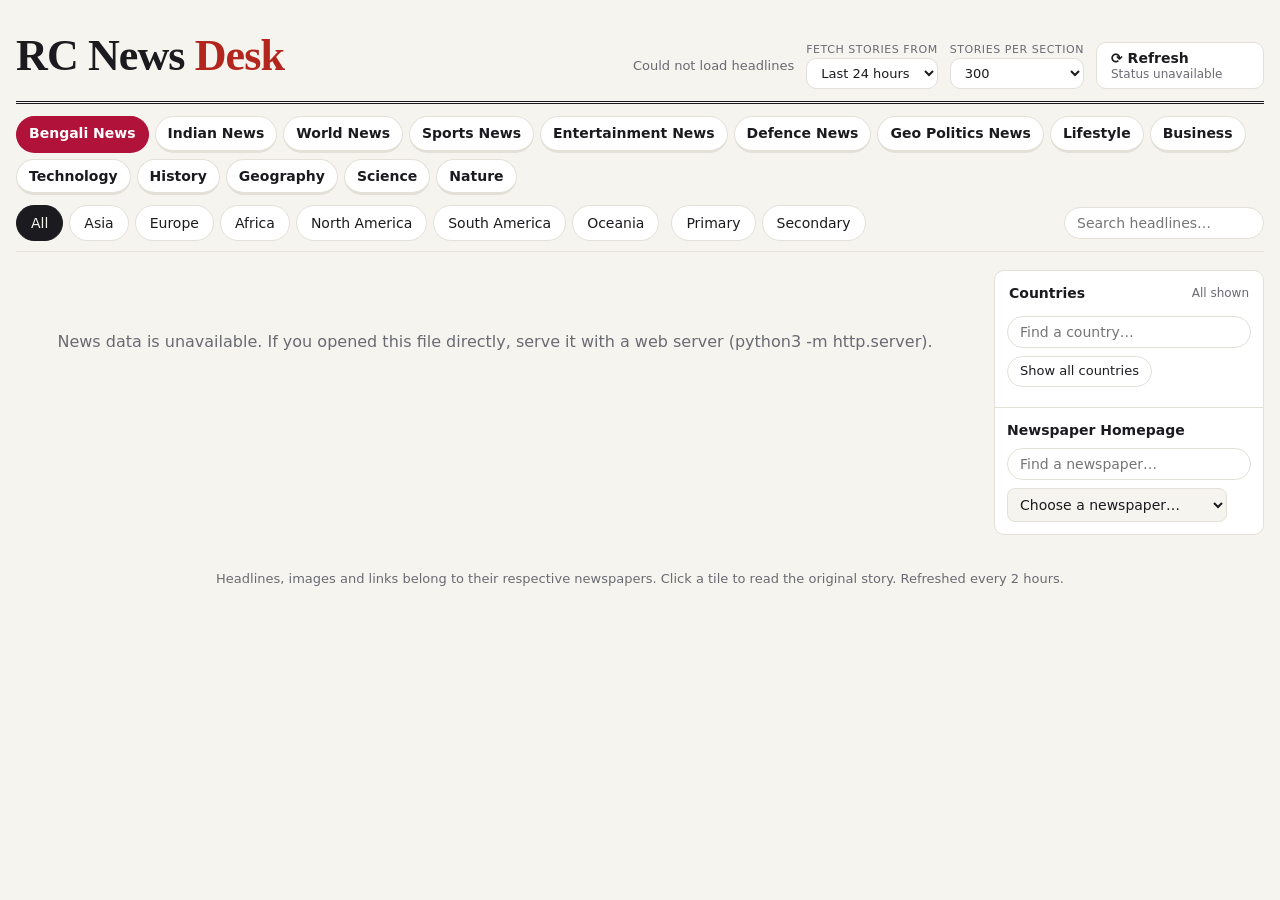
==== commit d18599f8: "Primary / Secondary filter buttons Co-Authored-By: Claude Sonnet 5.5 <noreply@anthropic.com> Claude-" ====
--- a/site/index.html
+++ b/site/index.html
@@ -149,7 +149,10 @@
     <div class="tabs" id="tabs" role="group" aria-label="Section"></div>
     <div class="row">
       <div class="chips" id="chips" role="group" aria-label="Continent"></div>
-      <label class="toggle"><input type="checkbox" id="primaryOnly"> Primary sources only</label>
+      <div class="chips" id="kind" role="group" aria-label="Source type">
+        <button type="button" id="fPrimary" aria-pressed="false" title="Show only stories from primary newspapers">Primary</button>
+        <button type="button" id="fSecondary" aria-pressed="false" title="Show only stories from secondary newspapers">Secondary</button>
+      </div>
       <input type="search" id="q" placeholder="Search headlines…" aria-label="Search headlines">
     </div>
   </div>
@@ -193,7 +196,7 @@
 const PRIMARY_BOOST_MS = 6 * 3600 * 1000;   // primary-source stories rank as if 6 hours newer
 const FIRST = 50, STEP = 50;                 // show 50 first, each click adds 50 ...
 let MAX = 200;                               // ... up to the number of stories kept per section (news.json "max_articles"; 200 for older data)
-const state = { lm: "", generated: "", section: "bengali", continent: "All", countries: new Set(), primaryOnly: false, q: "", cq: "", items: [], shown: FIRST };
+const state = { lm: "", generated: "", section: "bengali", continent: "All", countries: new Set(), kinds: new Set(), q: "", cq: "", items: [], shown: FIRST };
 const $ = (id) => document.getElementById(id);
 
 const color = (sec) => `var(--c-${sec})`;
@@ -211,7 +214,7 @@
   const q = state.q.trim().toLowerCase();
   return state.items.filter(i =>
     i.sections.includes(state.section) &&
-    (!state.primaryOnly || i.primary) &&
+    (!state.kinds.size || state.kinds.has(i.primary ? "primary" : "secondary")) &&
     (!q || (i.title + " " + i.summary + " " + i.source + " " + i.country + " " + (i.state || "")).toLowerCase().includes(q)));
 }
 
@@ -344,7 +347,14 @@
     };
     chips.append(b);
   }
-  $("primaryOnly").onchange = (e) => { state.primaryOnly = e.target.checked; state.shown = FIRST; render(); };
+  // Primary / Secondary toggle buttons: none or both pressed = all stories; one pressed = only that kind
+  for (const [id, kind] of [["fPrimary", "primary"], ["fSecondary", "secondary"]]) {
+    $(id).onclick = () => {
+      state.kinds.has(kind) ? state.kinds.delete(kind) : state.kinds.add(kind);
+      $(id).setAttribute("aria-pressed", String(state.kinds.has(kind)));
+      state.shown = FIRST; render();
+    };
+  }
   $("q").addEventListener("input", (e) => { state.q = e.target.value; state.shown = FIRST; render(); });
   $("cq").addEventListener("input", (e) => { state.cq = e.target.value; render(); });
   $("clear").onclick = () => { state.countries.clear(); state.cq = ""; $("cq").value = ""; state.shown = FIRST; render(); };
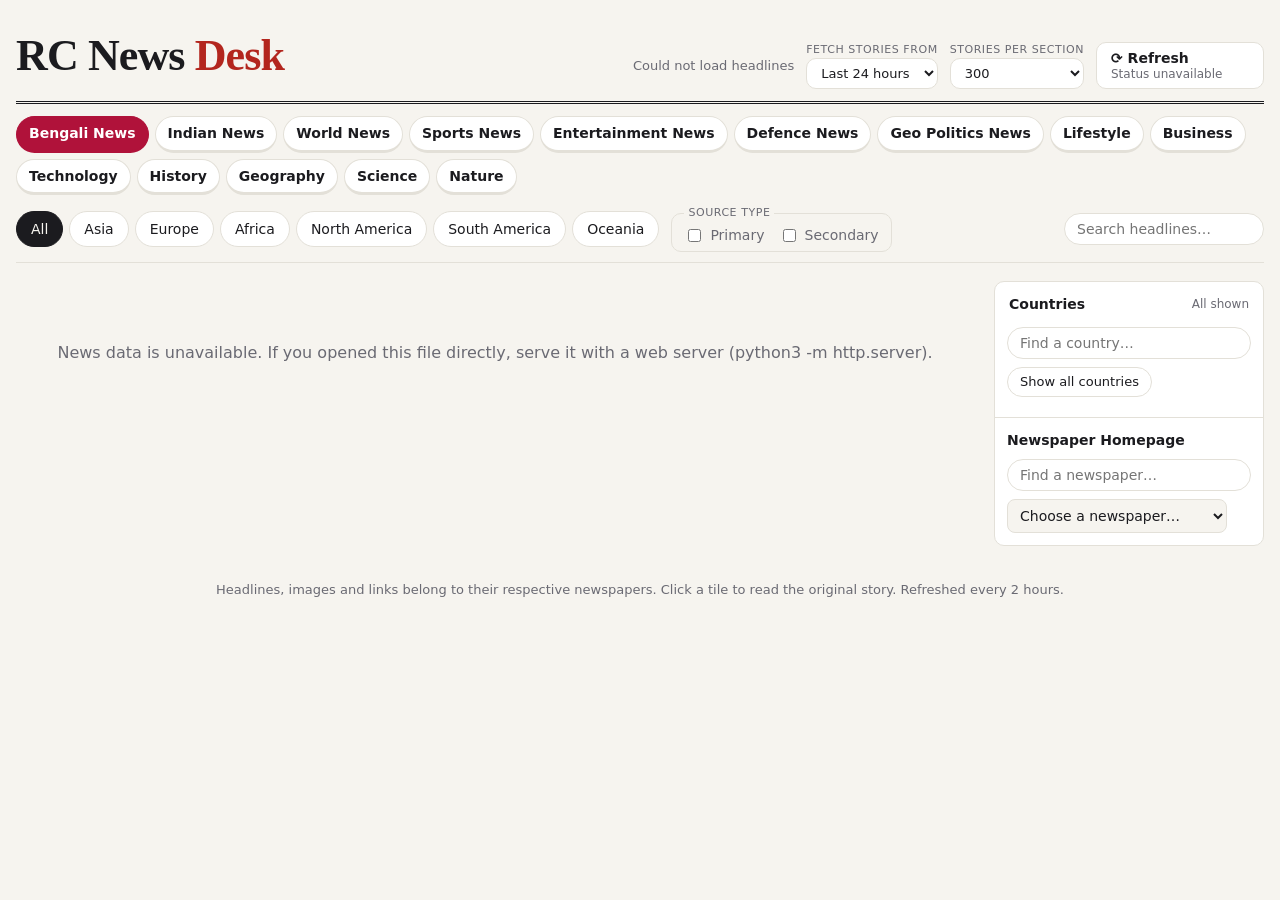
==== commit 97cb3b03: "Primary/Secondary as a separate Source type checkbox group Co-Authored-By: Claude Sonnet 5.5 <norepl" ====
--- a/site/index.html
+++ b/site/index.html
@@ -52,6 +52,8 @@
   button[aria-pressed="true"] { background: var(--ink); color: var(--bg); border-color: var(--ink); }
   .tabs button { font-weight: 600; font-size: 14px; white-space: nowrap; border-bottom-width: 3px; padding: 6px 12px; }
   .tabs button[aria-pressed="true"] { background: var(--tabc, var(--ink)); border-color: var(--tabc, var(--ink)); color: #fff; }
+  .kindbox { display: inline-flex; align-items: center; gap: 14px; margin: 0; padding: 4px 12px 6px; border: 1px solid var(--line); border-radius: 10px; }
+  .kindbox legend { font-size: 11px; text-transform: uppercase; letter-spacing: .05em; color: var(--muted); padding: 0 4px; }
   .toggle { display: inline-flex; align-items: center; gap: 6px; font-size: 14px; color: var(--muted); cursor: pointer; }
   input[type=search] { font: 14px system-ui, sans-serif; padding: 7px 12px; border-radius: 999px; border: 1px solid var(--line); background: var(--card); color: var(--ink); min-width: 190px; margin-left: auto; }
   .grid { display: grid; gap: 14px; grid-template-columns: repeat(auto-fill, minmax(270px, 1fr)); }
@@ -149,10 +151,11 @@
     <div class="tabs" id="tabs" role="group" aria-label="Section"></div>
     <div class="row">
       <div class="chips" id="chips" role="group" aria-label="Continent"></div>
-      <div class="chips" id="kind" role="group" aria-label="Source type">
-        <button type="button" id="fPrimary" aria-pressed="false" title="Show only stories from primary newspapers">Primary</button>
-        <button type="button" id="fSecondary" aria-pressed="false" title="Show only stories from secondary newspapers">Secondary</button>
-      </div>
+      <fieldset class="kindbox" id="kind">
+        <legend>Source type</legend>
+        <label class="toggle"><input type="checkbox" id="fPrimary"> Primary</label>
+        <label class="toggle"><input type="checkbox" id="fSecondary"> Secondary</label>
+      </fieldset>
       <input type="search" id="q" placeholder="Search headlines…" aria-label="Search headlines">
     </div>
   </div>
@@ -347,11 +350,11 @@
     };
     chips.append(b);
   }
-  // Primary / Secondary toggle buttons: none or both pressed = all stories; one pressed = only that kind
+  // Primary / Secondary checkboxes, applied on top of the section, continent, country and search filters:
+  // none or both ticked = both kinds of source; only one ticked = only that kind
   for (const [id, kind] of [["fPrimary", "primary"], ["fSecondary", "secondary"]]) {
-    $(id).onclick = () => {
-      state.kinds.has(kind) ? state.kinds.delete(kind) : state.kinds.add(kind);
-      $(id).setAttribute("aria-pressed", String(state.kinds.has(kind)));
+    $(id).onchange = (e) => {
+      e.target.checked ? state.kinds.add(kind) : state.kinds.delete(kind);
       state.shown = FIRST; render();
     };
   }
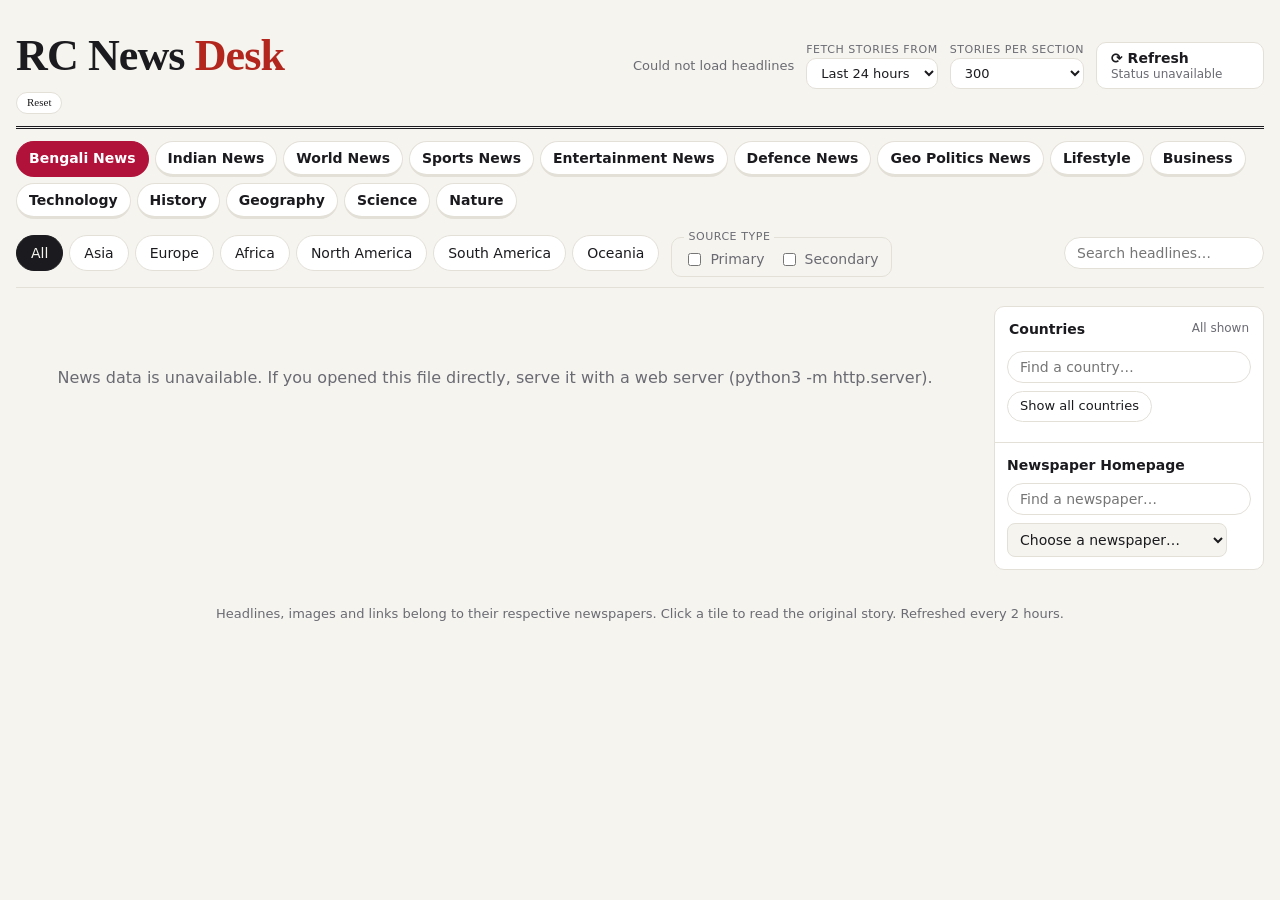
==== commit 94ccbd16: "Add Reset button under the logo Co-Authored-By: Claude Sonnet 5.5 <noreply@anthropic.com> Claude-Ses" ====
--- a/site/index.html
+++ b/site/index.html
@@ -65,6 +65,8 @@
   .selnote { font-weight: 400; color: var(--muted); font-size: 12px; }
   .sidebody { padding: 0 12px 12px; display: grid; gap: 8px; }
   .sidebody input[type=search] { margin: 0; min-width: 0; width: 100%; }
+  .brand { display: flex; flex-direction: column; align-items: flex-start; gap: 4px; }
+  .reset { padding: 2px 10px; font-size: 11px; border-radius: 999px; }
   .clear { padding: 5px 12px; font-size: 13px; justify-self: start; }
   .paperbox { border-top: 1px solid var(--line); padding: 12px; display: grid; gap: 8px; }
   .paperbox label { font-weight: 700; font-size: 14px; }
@@ -113,7 +115,10 @@
 <body>
 <div class="wrap">
   <header>
-    <h1>RC News <span>Desk</span></h1>
+    <div class="brand">
+      <h1>RC News <span>Desk</span></h1>
+      <button class="reset" id="reset" type="button" title="Clear every selection and filter">Reset</button>
+    </div>
     <div class="hright">
       <div class="updated" id="updated">Loading…</div>
       <label class="rangebox" title="On refresh, only fetch stories published within this period">
@@ -361,6 +366,22 @@
   $("q").addEventListener("input", (e) => { state.q = e.target.value; state.shown = FIRST; render(); });
   $("cq").addEventListener("input", (e) => { state.cq = e.target.value; render(); });
   $("clear").onclick = () => { state.countries.clear(); state.cq = ""; $("cq").value = ""; state.shown = FIRST; render(); };
+  // Reset: back to the starting view - first section, all continents and countries, both source types, no searches,
+  // no newspaper chosen, and the refresh options at their defaults (24 hours, 300 stories)
+  $("reset").onclick = () => {
+    state.section = SECTIONS[0][0]; state.continent = "All"; state.countries.clear(); state.kinds.clear();
+    state.q = ""; state.cq = ""; state.shown = FIRST;
+    $("q").value = ""; $("cq").value = "";
+    $("fPrimary").checked = false; $("fSecondary").checked = false;
+    tabs.querySelectorAll("button").forEach((x, n) => x.setAttribute("aria-pressed", n === 0));
+    chips.querySelectorAll("button").forEach((x, n) => x.setAttribute("aria-pressed", n === 0));
+    $("pq").value = ""; $("pq").dispatchEvent(new Event("input"));          // clears the newspaper search, choice and link
+    if (!$("range").disabled) {
+      $("range").value = "24"; $("count").value = "300";
+      try { localStorage.removeItem(RANGE_KEY); localStorage.removeItem(COUNT_KEY); } catch (e) {}
+    }
+    render(); window.scrollTo({ top: 0 });
+  };
   $("more").onclick = () => { state.shown = Math.min(state.shown + STEP, MAX); render(); };
   if (window.innerWidth <= 900) $("sidebox").open = false;   // start collapsed on phones
 }
